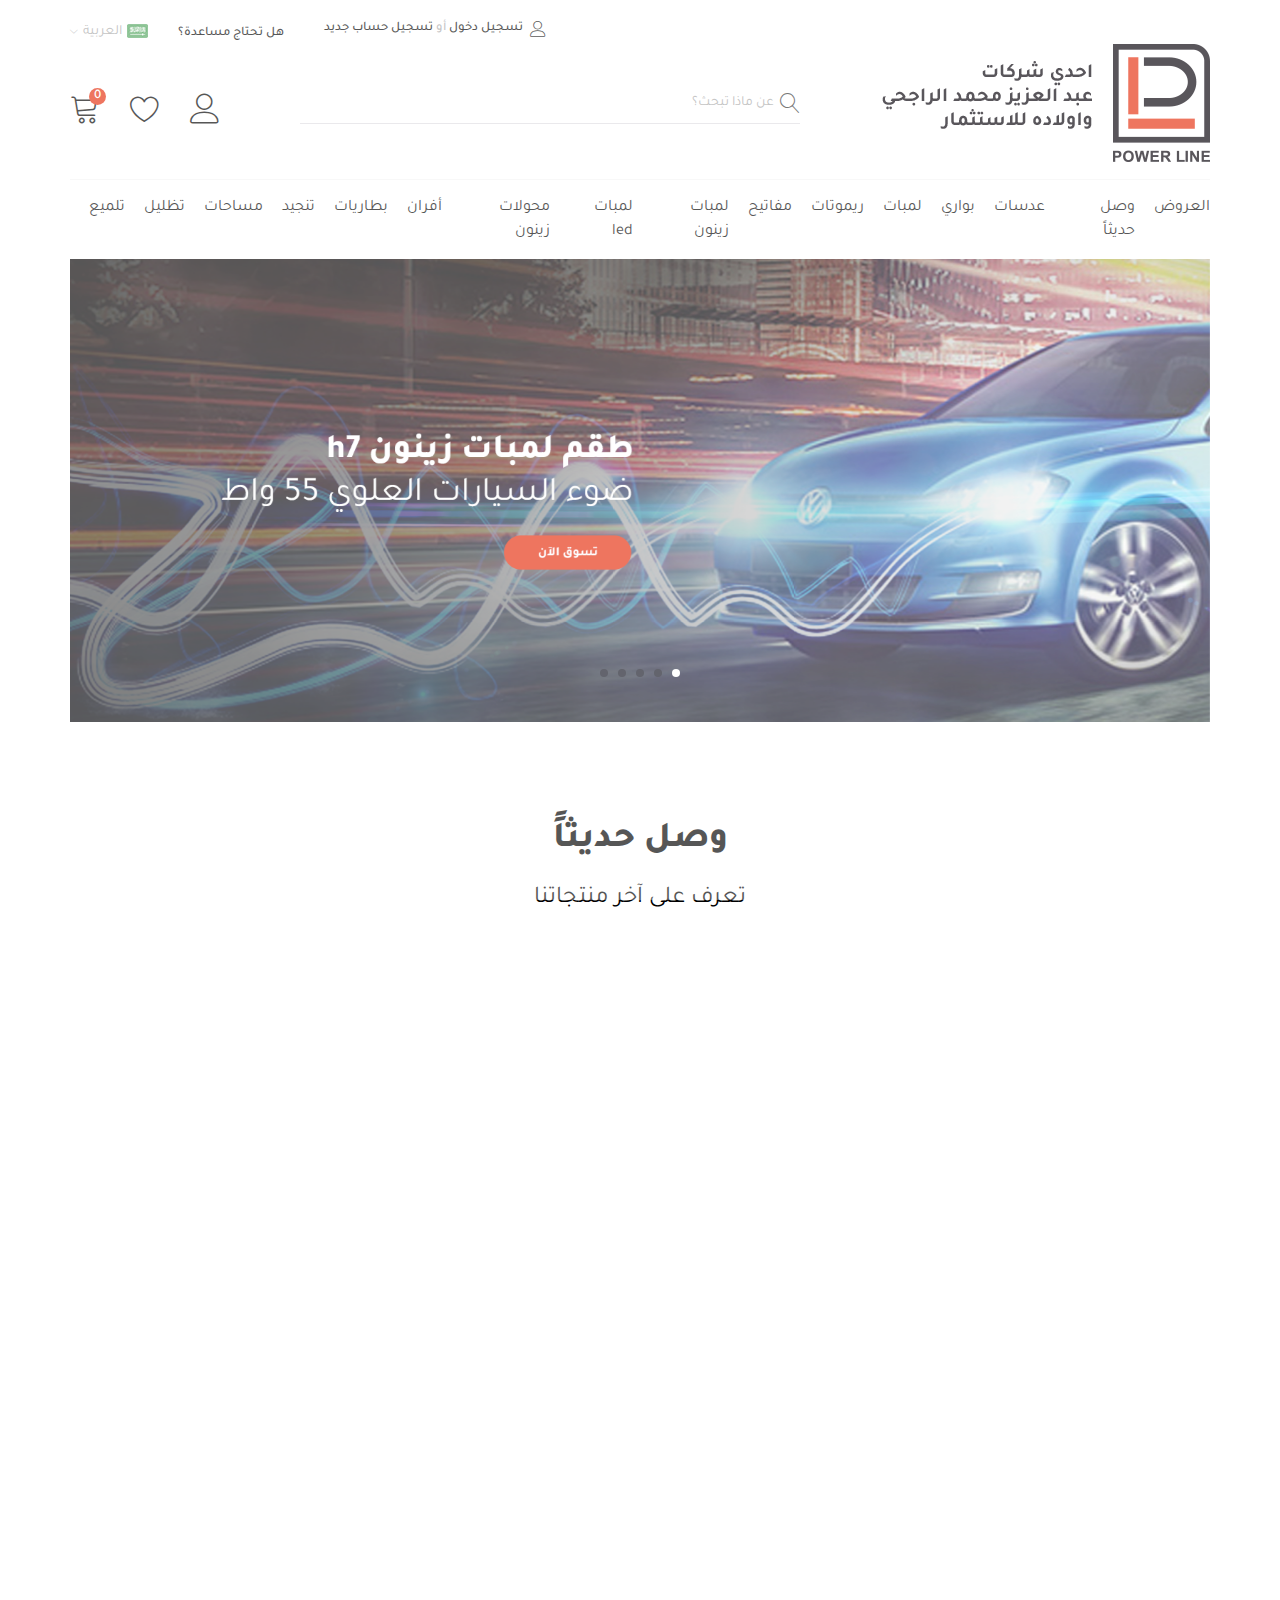
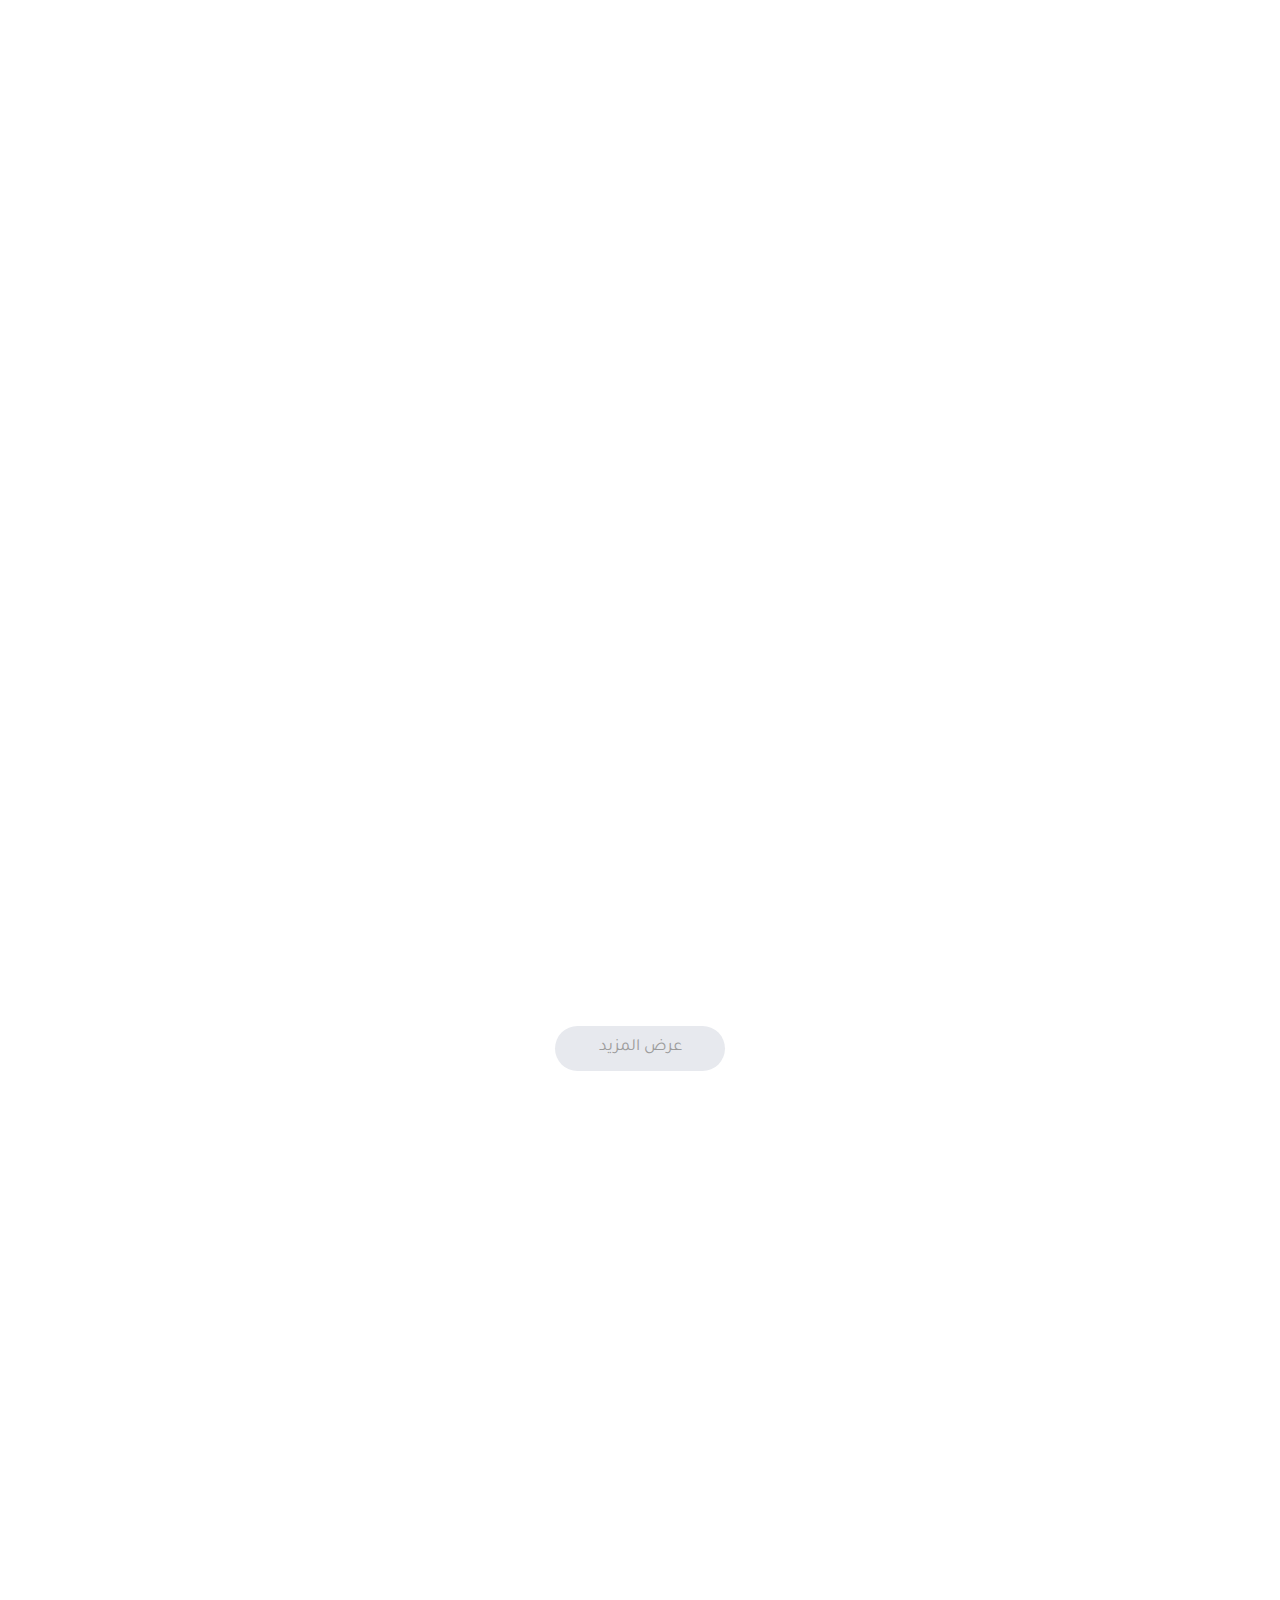
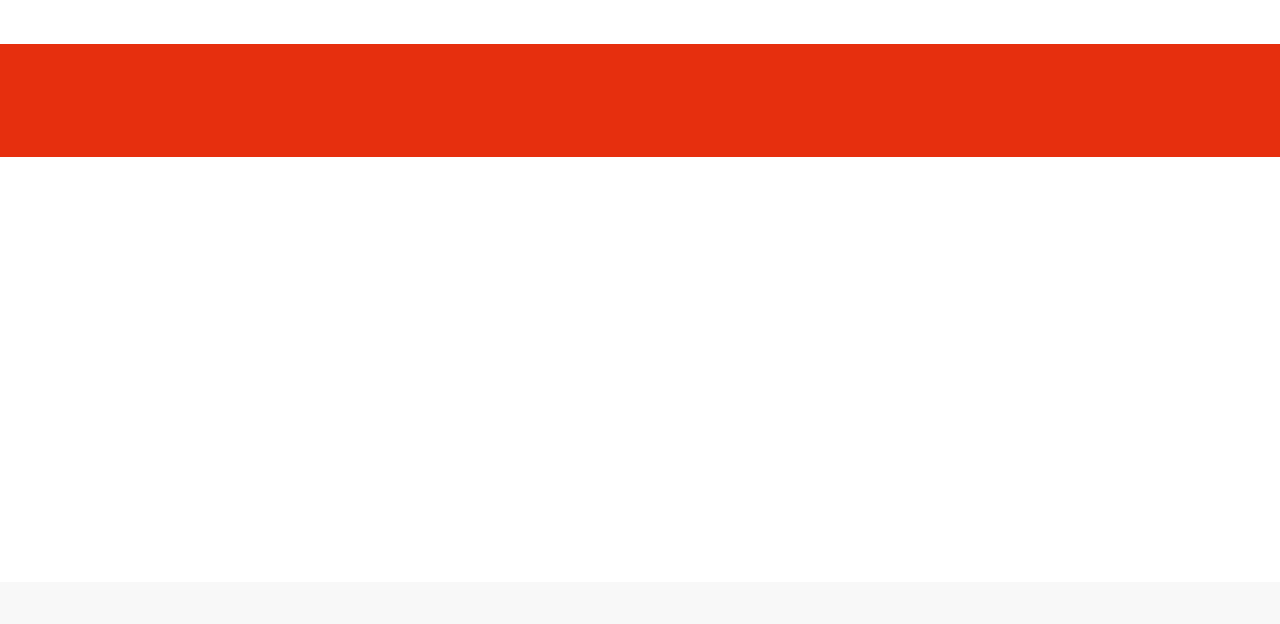
==== index.html @ 6185ec14 "Adding Project Files" ====
<!DOCTYPE html>
<!--[if lt IE 7]>      <html class="no-js lt-ie9 lt-ie8 lt-ie7"> <![endif]-->
<!--[if IE 7]>         <html class="no-js lt-ie9 lt-ie8"> <![endif]-->
<!--[if IE 8]>         <html class="no-js lt-ie9"> <![endif]-->
<!--[if gt IE 8]>      <html class="no-js"> <!-<![endif]-->
<html lang="ar" dir="rtl">

<head>
    <meta charset="utf-8">
    <meta http-equiv="X-UA-Compatible" content="IE=edge">
    <title>Power Line Store</title>
    <meta name="description" content="">
    <meta name="viewport" content="width=device-width, initial-scale=1">
    <link rel="stylesheet" href="css/all.min.css">
    <link rel="stylesheet" href="css/bootstrap.min.css">
    <link rel="stylesheet" href="css/bootstrap-rtl.min.css">
    <link rel="stylesheet" href="css/fonts.css">
    <link rel="stylesheet" href="css/animate.css">
    <link rel="stylesheet" href="css/owl.carousel.min.css">
    <link rel="stylesheet" href="css/owl.theme.default.min.css">
    <link rel="stylesheet" href="css/Linearicons.css">
    <!-- <link rel="stylesheet" href="css/bootstrap-ul.min.css"> -->
    <link rel="stylesheet" href="css/main.css">
    <link rel="stylesheet" href="css/media.css">
</head>

<body>
    <!--[if lt IE 7]>
            <p class="browsehappy">You are using an <strong>outdated</strong> browser. Please <a href="#">upgrade your browser</a> to improve your experience.</p>
        <![endif]-->

    <!--------------------------------------- Header Start -------------------------------------->
    <div class="lang-back"></div>
    <div class="mo-header">
        <div class="container">

            <div class="page-intro">
                <div class="page-config">
                    <p class="config-top">
                        <span class="user-icon lnr lnr-user"></span>
                        <a href="#!" class="config-link">تسجيل دخول </a>
                        <span class="or">أو</span>
                        <a href="#!" class="config-link">تسجيل حساب جديد</a>
                    </p>
                </div>
                <p class="need-help"><a href="#!" class="need-help-link">هل تحتاج مساعدة؟</a></p>
                <div class="page-language">
                    <div class="flag">
                        <img src="images/logo/Saudi-Arabia.png" class="saudi-arabia">
                    </div>
                    <p class="lang">العربية</p>
                    <ul class="lang-list list-unstyled">
                        <li class="lang-li"><a href="index.html" class="lang-link">العربية</a></li>
                        <li class="lang-li"><a href="index-en.html" class="lang-link">English</a></li>
                    </ul>
                </div>
            </div>

            <div class="header-content">
                <div class="row">

                    <div class="col-md-4 col-xs-6">
                        <div class="logo">
                            <a href="#!"><img src="images/logo/logo.png" class="logo-img"></a>
                        </div>
                    </div>
                    <div class="col-md-8 col-xs-6">
                        <div class="user-tools">
                            <button class="close-search-btn"><span class="lnr lnr-cross"></span></button>
                            <div class="search-box">
                                <div class="search-bar">
                                    <button class="search-click"><span class="lnr lnr-magnifier"></span></button>
                                    <input class="search-input" type="text" placeholder="عن ماذا تبحث؟">
                                </div>
                            </div>
                            <div class="terms">
                                <div class="menu">
                                    <span class="menu-icon open-menu"></span>
                                </div>
                                <div class="config">
                                    <span class="config-icon lnr lnr-user"></span>
                                    <ul class="config-list list-unstyled">
                                        <li class="config-list-li"><a class="config-link" href="#!">تسجيل دخول</a></li>
                                        <li class="config-list-li"><a class="config-link" href="#!">تسجيل جديد</a></li>
                                    </ul>
                                </div>
                                <div class="search">
                                    <span class="search-icon open-search"></span>
                                </div>
                                <div class="fav">
                                    <span class="fav-icon lnr lnr-heart"></span>
                                </div>
                                <div class="shop">
                                    <span class="shop-icon lnr lnr-cart"></span>
                                    <span class="counter">0</span>
                                </div>
                            </div>
                        </div>
                    </div>

                </div>
            </div>

        </div>
    </div>
    <!---------------------------------------- Header End --------------------------------------->


    <!----------------------------------------- Nav Start --------------------------------------->
    <div class="mo-nav">
        <div class="container">
            <button class="close"><span class="lnr lnr-cross"></span></button>
            <div class="page-language">
                <div class="lang-title">
                    <div class="flag">
                        <img src="images/logo/Saudi-Arabia.png" class="saudi-arabia">
                    </div>
                    <p class="lang">العربية</p>
                </div>
                <ul class="lang-list list-unstyled">
                    <li class="lang-li"><a href="index.html" class="lang-link">العربية</a></li>
                    <li class="lang-li"><a href="index-en.html" class="lang-link">English</a></li>
                </ul>
            </div>
            <ul class="nav-list list-unstyled">
                <li class="nav-list-li"><a href="#!" class="nav-link account">حسابي</a>
                    <ul class="config-list list-unstyled">
                        <li class="config-list-li"><a class="config-link" href="#!">تسجيل دخول</a></li>
                        <li class="config-list-li"><a class="config-link" href="#!">تسجيل جديد</a></li>
                    </ul>
                </li>
                <li class="nav-list-li"><a href="#!" class="nav-link">العروض</a></li>
                <li class="nav-list-li"><a href="#!" class="nav-link">وصل حديثاً</a></li>
                <li class="nav-list-li"><a href="#!" class="nav-link">عدسات</a></li>
                <li class="nav-list-li"><a href="#!" class="nav-link">بواري</a></li>
                <li class="nav-list-li"><a href="#!" class="nav-link">لمبات</a></li>
                <li class="nav-list-li"><a href="#!" class="nav-link">ريموتات</a></li>
                <li class="nav-list-li"><a href="#!" class="nav-link">مفاتيح</a></li>
                <li class="nav-list-li"><a href="#!" class="nav-link">لمبات زينون</a></li>
                <li class="nav-list-li"><a href="#!" class="nav-link">لمبات led</a></li>
                <li class="nav-list-li"><a href="#!" class="nav-link">محولات زينون</a></li>
                <li class="nav-list-li"><a href="#!" class="nav-link">أفران</a></li>
                <li class="nav-list-li"><a href="#!" class="nav-link">بطاريات</a></li>
                <li class="nav-list-li"><a href="#!" class="nav-link">تنجيد</a></li>
                <li class="nav-list-li"><a href="#!" class="nav-link">مساحات</a></li>
                <li class="nav-list-li"><a href="#!" class="nav-link">تظليل</a></li>
                <li class="nav-list-li"><a href="#!" class="nav-link">تلميع</a></li>
                <li class="nav-list-li">
                    <a href="#!" class="nav-link help">
                        <p class="need-help"><a href="#!" class="need-help-link">هل تحتاج مساعدة؟</a></p>
                    </a>
                </li>
            </ul>
        </div>
    </div>
    <!------------------------------------------ Nav End ---------------------------------------->


    <!-------------------------------------- Main Slider Start ---------------------------------->
    <div class="main-slider">
        <div class="container">
            <div class="owl-carousel owl-theme wow animate__zoomIn" data-wow-duration="0.3s">
                <div class="main-item wow animate__zoomIn" data-wow-duration="0.4s">
                    <a href="#!"><img class="main-img" src="images/main-slider/slider.png"></a>
                </div>
                <div class="main-item">
                    <a href="#!"><img class="main-img" src="images/main-slider/slider.png"></a>
                </div>
                <div class="main-item">
                    <a href="#!"><img class="main-img" src="images/main-slider/slider.png"></a>
                </div>
                <div class="main-item">
                    <a href="#!"><img class="main-img" src="images/main-slider/slider.png"></a>
                </div>
                <div class="main-item">
                    <a href="#!"><img class="main-img" src="images/main-slider/slider.png"></a>
                </div>
            </div>
        </div>
    </div>
    <!--------------------------------------- Main Slider End ----------------------------------->


    <!------------------------------------- Sub Slider 1 Start ---------------------------------->
    <div class="sub-slider">
        <div class="container">
            <h2 class="sub-slider-title wow animate__zoomIn" data-wow-duration="0.3s">وصل حديثاً</h2>
            <p class="sub-slider-desc wow animate__zoomIn" data-wow-duration="0.4s">تعرف على آخر منتجاتنا</p>
            <div class="owl-carousel owl-theme wow animate__zoomIn" data-wow-duration="0.5s">
                <div class="sub-item wow animate__zoomIn" data-wow-duration="0.6s">
                    <div class="item-img-box">
                        <a href="#!">
                            <img src="images/sub-sliders/1.png" class="item-img">
                        </a>
                    </div>
                    <div class="item-content">
                        <ul class="stars-list list-unstyled">
                            <li class="stars-list-li"><i class="fas fa-star"></i></li>
                            <li class="stars-list-li"><i class="fas fa-star"></i></li>
                            <li class="stars-list-li"><i class="fas fa-star"></i></li>
                            <li class="stars-list-li"><i class="fas fa-star"></i></li>
                            <li class="stars-list-li"><i class="fas fa-star"></i></li>
                        </ul>
                        <a href="#!" class="item-name">اسم منتج تجريبي</a>
                        <div class="price-box">
                            <span class="first-price">850 ريال</span>
                        </div>
                    </div>
                </div>

                <div class="sub-item wow animate__zoomIn" data-wow-duration="0.7s">
                    <div class="item-img-box">
                        <a href="#!">
                            <img src="images/sub-sliders/2.png" class="item-img">
                        </a>
                    </div>
                    <div class="item-content">
                        <ul class="stars-list list-unstyled">
                            <li class="stars-list-li"><i class="fas fa-star"></i></li>
                            <li class="stars-list-li"><i class="fas fa-star"></i></li>
                            <li class="stars-list-li"><i class="fas fa-star"></i></li>
                            <li class="stars-list-li"><i class="fas fa-star"></i></li>
                            <li class="stars-list-li"><i class="fas fa-star"></i></li>
                        </ul>
                        <a href="#!" class="item-name">اسم منتج تجريبي</a>
                        <div class="price-box">
                            <span class="first-price">850 ريال</span>
                            <span class="last-price">955 ريال</span>
                        </div>
                    </div>
                </div>

                <div class="sub-item wow animate__zoomIn" data-wow-duration="0.8s">
                    <div class="item-img-box">
                        <a href="#!">
                            <img src="images/sub-sliders/3.png" class="item-img">
                        </a>
                    </div>
                    <div class="item-content">
                        <ul class="stars-list list-unstyled">
                            <li class="stars-list-li"><i class="fas fa-star"></i></li>
                            <li class="stars-list-li"><i class="fas fa-star"></i></li>
                            <li class="stars-list-li"><i class="fas fa-star"></i></li>
                            <li class="stars-list-li"><i class="fas fa-star"></i></li>
                            <li class="stars-list-li"><i class="fas fa-star"></i></li>
                        </ul>
                        <a href="#!" class="item-name">اسم منتج تجريبي</a>
                        <div class="price-box">
                            <span class="first-price">850 ريال</span>
                            <span class="last-price">955 ريال</span>
                        </div>
                    </div>
                </div>

                <div class="sub-item wow animate__zoomIn" data-wow-duration="0.9s">
                    <div class="item-img-box">
                        <a href="#!">
                            <img src="images/sub-sliders/4.png" class="item-img">
                        </a>
                    </div>
                    <div class="item-content">
                        <ul class="stars-list list-unstyled">
                            <li class="stars-list-li"><i class="fas fa-star"></i></li>
                            <li class="stars-list-li"><i class="fas fa-star"></i></li>
                            <li class="stars-list-li"><i class="fas fa-star"></i></li>
                            <li class="stars-list-li"><i class="fas fa-star"></i></li>
                            <li class="stars-list-li"><i class="fas fa-star"></i></li>
                        </ul>
                        <a href="#!" class="item-name">اسم منتج تجريبي</a>
                        <div class="price-box">
                            <span class="first-price">850 ريال</span>
                        </div>
                    </div>
                </div>

                <div class="sub-item">
                    <div class="item-img-box">
                        <a href="#!">
                            <img src="images/sub-sliders/3.png" class="item-img">
                        </a>
                    </div>
                    <div class="item-content">
                        <ul class="stars-list list-unstyled">
                            <li class="stars-list-li"><i class="fas fa-star"></i></li>
                            <li class="stars-list-li"><i class="fas fa-star"></i></li>
                            <li class="stars-list-li"><i class="fas fa-star"></i></li>
                            <li class="stars-list-li"><i class="fas fa-star"></i></li>
                            <li class="stars-list-li"><i class="fas fa-star"></i></li>
                        </ul>
                        <a href="#!" class="item-name">اسم منتج تجريبي</a>
                        <div class="price-box">
                            <span class="first-price">850 ريال</span>
                            <span class="last-price">955 ريال</span>
                        </div>
                    </div>
                </div>
            </div>
            <a href="#!" class="show-more wow animate__zoomIn" data-wow-duration="0.5s">عرض المزيد</a>
        </div>
    </div>
    <!-------------------------------------- Sub Slider 1 End ----------------------------------->


    <!---------------------------------------- Gallary Start ------------------------------------>
    <div class="gallary">
        <div class="container">
            <div class="row">
                <div class="col-md-6 col-xs-12">
                    <div class="gallary-content wow animate__zoomIn" data-wow-duration="0.3s">
                        <a href="#!"><img class="gallary-img" src="images/gallary/1.png"></a>
                    </div>
                </div>
                <div class="col-md-6 col-xs-12">
                    <div class="gallary-content wow animate__zoomIn" data-wow-duration="0.3s">
                        <a href="#!"><img class="gallary-img" src="images/gallary/2.png"></a>
                    </div>
                </div>
            </div>
        </div>
    </div>
    <!----------------------------------------- Gallary End ------------------------------------->


    <!-------------------------------------- Sub Slider 2 Start --------------------------------->
    <div class="sub-slider">
        <div class="container">
            <h2 class="sub-slider-title wow animate__zoomIn" data-wow-duration="0.3s">العروض المميزة</h2>
            <p class="sub-slider-desc wow animate__zoomIn" data-wow-duration="0.4s">لا تفوتك العروض والتخفيضات المميزة</p>
            <div class="owl-carousel owl-theme wow animate__zoomIn" data-wow-duration="0.5s">
                <div class="sub-item wow animate__zoomIn" data-wow-duration="0.6s">
                    <div class="item-img-box">
                        <a href="#!">
                            <img src="images/sub-sliders/1.png" class="item-img">
                        </a>
                    </div>
                    <div class="item-content">
                        <ul class="stars-list list-unstyled">
                            <li class="stars-list-li"><i class="fas fa-star"></i></li>
                            <li class="stars-list-li"><i class="fas fa-star"></i></li>
                            <li class="stars-list-li"><i class="fas fa-star"></i></li>
                            <li class="stars-list-li"><i class="fas fa-star"></i></li>
                            <li class="stars-list-li"><i class="fas fa-star"></i></li>
                        </ul>
                        <a href="#!" class="item-name">اسم منتج تجريبي</a>
                        <div class="price-box">
                            <span class="first-price">850 ريال</span>
                        </div>
                    </div>
                </div>

                <div class="sub-item wow animate__zoomIn" data-wow-duration="0.7s">
                    <div class="item-img-box">
                        <a href="#!">
                            <img src="images/sub-sliders/2.png" class="item-img">
                        </a>
                    </div>
                    <div class="item-content">
                        <ul class="stars-list list-unstyled">
                            <li class="stars-list-li"><i class="fas fa-star"></i></li>
                            <li class="stars-list-li"><i class="fas fa-star"></i></li>
                            <li class="stars-list-li"><i class="fas fa-star"></i></li>
                            <li class="stars-list-li"><i class="fas fa-star"></i></li>
                            <li class="stars-list-li"><i class="fas fa-star"></i></li>
                        </ul>
                        <a href="#!" class="item-name">اسم منتج تجريبي</a>
                        <div class="price-box">
                            <span class="first-price">850 ريال</span>
                            <span class="last-price">955 ريال</span>
                        </div>
                    </div>
                </div>

                <div class="sub-item wow animate__zoomIn" data-wow-duration="0.8s">
                    <div class="item-img-box">
                        <a href="#!">
                            <img src="images/sub-sliders/3.png" class="item-img">
                        </a>
                    </div>
                    <div class="item-content">
                        <ul class="stars-list list-unstyled">
                            <li class="stars-list-li"><i class="fas fa-star"></i></li>
                            <li class="stars-list-li"><i class="fas fa-star"></i></li>
                            <li class="stars-list-li"><i class="fas fa-star"></i></li>
                            <li class="stars-list-li"><i class="fas fa-star"></i></li>
                            <li class="stars-list-li"><i class="fas fa-star"></i></li>
                        </ul>
                        <a href="#!" class="item-name">اسم منتج تجريبي</a>
                        <div class="price-box">
                            <span class="first-price">850 ريال</span>
                            <span class="last-price">955 ريال</span>
                        </div>
                    </div>
                </div>

                <div class="sub-item wow animate__zoomIn" data-wow-duration="0.9s">
                    <div class="item-img-box">
                        <a href="#!">
                            <img src="images/sub-sliders/4.png" class="item-img">
                        </a>
                    </div>
                    <div class="item-content">
                        <ul class="stars-list list-unstyled">
                            <li class="stars-list-li"><i class="fas fa-star"></i></li>
                            <li class="stars-list-li"><i class="fas fa-star"></i></li>
                            <li class="stars-list-li"><i class="fas fa-star"></i></li>
                            <li class="stars-list-li"><i class="fas fa-star"></i></li>
                            <li class="stars-list-li"><i class="fas fa-star"></i></li>
                        </ul>
                        <a href="#!" class="item-name">اسم منتج تجريبي</a>
                        <div class="price-box">
                            <span class="first-price">850 ريال</span>
                        </div>
                    </div>
                </div>

                <div class="sub-item">
                    <div class="item-img-box">
                        <a href="#!">
                            <img src="images/sub-sliders/3.png" class="item-img">
                        </a>
                    </div>
                    <div class="item-content">
                        <ul class="stars-list list-unstyled">
                            <li class="stars-list-li"><i class="fas fa-star"></i></li>
                            <li class="stars-list-li"><i class="fas fa-star"></i></li>
                            <li class="stars-list-li"><i class="fas fa-star"></i></li>
                            <li class="stars-list-li"><i class="fas fa-star"></i></li>
                            <li class="stars-list-li"><i class="fas fa-star"></i></li>
                        </ul>
                        <a href="#!" class="item-name">اسم منتج تجريبي</a>
                        <div class="price-box">
                            <span class="first-price">850 ريال</span>
                            <span class="last-price">955 ريال</span>
                        </div>
                    </div>
                </div>
            </div>
            <a href="#!" class="show-more">عرض المزيد</a>
        </div>
    </div>
    <!--------------------------------------- Sub Slider 2 End ---------------------------------->


    <!----------------------------------------- Brands Start ------------------------------------>
    <div class="brands">
        <div class="container">
            <h2 class="brands-title wow animate__zoomIn" data-wow-duration="0.3s">تسوق حسب الماركة<a href="#!" class="show-more-brands">عرض المزيد</a></h2>
            <div class="owl-carousel owl-theme wow animate__zoomIn" data-wow-duration="0.4s">
                <div class="brand wow animate__zoomIn" data-wow-duration="0.4s">
                    <a href="#!"><img src="images/brands/1.png" class="brand-img"></a>
                </div>
                <div class="brand wow animate__zoomIn" data-wow-duration="0.5s">
                    <a href="#!"><img src="images/brands/2.png" class="brand-img"></a>
                </div>
                <div class="brand wow animate__zoomIn" data-wow-duration="0.6s">
                    <a href="#!"><img src="images/brands/3.png" class="brand-img"></a>
                </div>
                <div class="brand wow animate__zoomIn" data-wow-duration="0.7s">
                    <a href="#!"><img src="images/brands/4.png" class="brand-img"></a>
                </div>
                <div class="brand wow animate__zoomIn" data-wow-duration="0.8s">
                    <a href="#!"><img src="images/brands/5.png" class="brand-img"></a>
                </div>
                <div class="brand wow animate__zoomIn" data-wow-duration="0.9s">
                    <a href="#!"><img src="images/brands/6.png" class="brand-img"></a>
                </div>
                <div class="brand">
                    <a href="#!"><img src="images/brands/3.png" class="brand-img"></a>
                </div>
            </div>
        </div>
    </div>
    <!------------------------------------------ Barnds End ------------------------------------->


    <!---------------------------------------- Features Start ----------------------------------->
    <div class="features">
        <div class="container">
            <div class="row">
                <div class="features-box">
                    <div class="col-md-3 col-xs-12">
                        <div class="feature wow animate__zoomIn" data-wow-duration="0.3s">
                            <div class="feature-icon-box">
                                <i class="feature-icon fas fa-star"></i>
                            </div>
                            <div class="feature-content">
                                <p class="feature-desc">ماركات أصلية 100%</p>
                            </div>
                        </div>
                    </div>

                    <div class="col-md-3 col-xs-12">
                        <div class="feature wow animate__zoomIn" data-wow-duration="0.4s">
                            <div class="feature-icon-box">
                                <i class="feature-icon fas fa-credit-card"></i>
                            </div>
                            <div class="feature-content">
                                <p class="feature-desc">وسائل دفع متعددة وآمنة</p>
                            </div>
                        </div>
                    </div>

                    <div class="col-md-3 col-xs-12">
                        <div class="feature wow animate__zoomIn" data-wow-duration="0.5s">
                            <div class="feature-icon-box">
                                <i class="feature-icon fas fa-users"></i>
                            </div>
                            <div class="feature-content">
                                <p class="feature-desc">خدمة عملاء متميزة</p>
                            </div>
                        </div>
                    </div>

                    <div class="col-md-3 col-xs-12">
                        <div class="feature wow animate__zoomIn" data-wow-duration="0.6s">
                            <div class="feature-icon-box">
                                <i class="feature-icon fas fa-truck"></i>
                            </div>
                            <div class="feature-content">
                                <p class="feature-desc">شحن مجاني لأكثر من 299 ريال</p>
                            </div>
                        </div>
                    </div>
                </div>
            </div>
        </div>
    </div>
    <!----------------------------------------- Features End ------------------------------------>


    <!----------------------------------------- Footer Start ------------------------------------>
    <div class="footer">
        <div class="container">
            <div class="footer-top">
                <div class="row">

                    <div class="slide-group" id="parent">
                        <div class="col-md-2 col-xs-12">
                            <div class="footer-col one first wow animate__zoomIn" data-wow-duration="0.3s">
                                <h3 class="footer-heading">
                                    <a class="footer-link" data-toggle="collapse" data-target="#collapseOne" aria-expanded="false" aria-controls="collapseOne">معلومات</a>
                                </h3>
                                <div class="slide-list collapse" id="collapseOne" data-parent="#parent">
                                    <ul class="info-list list-unstyled">
                                        <li class="info-list-li"><a class="info-link" href="#!">من نحن</a></li>
                                        <li class="info-list-li"><a class="info-link" href="#!">الشحن والتوصيل</a></li>
                                        <li class="info-list-li"><a class="info-link" href="#!">الحسابات البنكية</a></li>
                                        <li class="info-list-li"><a class="info-link" href="#!">الخصوصية</a></li>
                                        <li class="info-list-li"><a class="info-link" href="#!">شروط الاستخدام</a></li>
                                    </ul>
                                </div>
                            </div>
                        </div>
                        <div class="col-md-2 col-xs-12">
                            <div class="footer-col one second wow animate__zoomIn" data-wow-duration="0.4s">
                                <h3 class="footer-heading">
                                    <a class="footer-link" data-toggle="collapse" data-target="#collapseTwo" aria-expanded="false" aria-controls="collapseTwo">إضافات</a>
                                </h3>
                                <div class="slide-list collapse" id="collapseTwo" data-parent="#parent">
                                    <ul class="info-list list-unstyled">
                                        <li class="info-list-li"><a class="info-link" href="#!">الشركات</a></li>
                                        <li class="info-list-li"><a class="info-link" href="#!">قسائم الهدايا</a></li>
                                        <li class="info-list-li"><a class="info-link" href="#!">نظام العمولة</a></li>
                                        <li class="info-list-li"><a class="info-link" href="#!">العروض المميزة</a></li>
                                    </ul>
                                </div>
                            </div>
                        </div>
                        <div class="col-md-2 col-xs-12">
                            <div class="footer-col one third wow animate__zoomIn" data-wow-duration="0.5s">
                                <h3 class="footer-heading">
                                    <a class="footer-link" data-toggle="collapse" data-target="#collapseThree" aria-expanded="false" aria-controls="collapseThree">خدمة العملاء</a>
                                </h3>
                                <div class="slide-list collapse" id="collapseThree" data-parent="#parent">
                                    <ul class="info-list list-unstyled">
                                        <li class="info-list-li"><a class="info-link" href="#!">اتصل بنا</a></li>
                                        <li class="info-list-li"><a class="info-link" href="#!">ارجاع الطلب</a></li>
                                        <li class="info-list-li"><a class="info-link" href="#!">خريطة الموقع</a></li>
                                        <li class="info-list-li"><a class="info-link" href="#!">آراء العملاء</a></li>
                                    </ul>
                                </div>
                            </div>
                        </div>
                        <div class="col-md-2 col-xs-12">
                            <div class="footer-col one last wow animate__zoomIn" data-wow-duration="0.6s">
                                <h3 class="footer-heading">
                                    <a class="footer-link" data-toggle="collapse" data-target="#collapseFour" aria-expanded="false" aria-controls="collapseFour">حسابي</a>
                                </h3>
                                <div class="slide-list collapse" id="collapseFour" data-parent="#parent">
                                    <ul class="info-list list-unstyled">
                                        <li class="info-list-li"><a class="info-link" href="#!">حسابي</a></li>
                                        <li class="info-list-li"><a class="info-link" href="#!">طلباتي</a></li>
                                        <li class="info-list-li"><a class="info-link" href="#!">قائمة رغباتي</a></li>
                                        <li class="info-list-li"><a class="info-link" href="#!">القائمة البريدية</a></li>
                                    </ul>
                                </div>
                            </div>
                        </div>
                    </div>

                    <div class="col-md-4 col-xs-12">
                        <div class="footer-col two">
                            <h3 class="footer-heading wow animate__zoomIn" data-wow-duration="0.6s">النشرة البريدية</h3>
                            <p class="join-newsletter wow animate__zoomIn" data-wow-duration="0.7s">اشترك في النشرة البريدية ليصلك جديد عروضنا ومنتجاتنا</p>
                            <div class="email-box wow animate__zoomIn" data-wow-duration="0.8s">
                                <button class="subscribe"><span class="lnr lnr-envelope"></span></button>
                                <input class="email-input" type="text" placeholder="ادخل بريدك الالكتروني">
                            </div>
                            <ul class="footer-icon-list list-unstyled wow animate__zoomIn" data-wow-duration="0.9s">
                                <li class="footer-icon-li"><a class="footer-icon-link" href="#!"><i class="fab fa-whatsapp"></i></a></li>
                                <li class="footer-icon-li"><a class="footer-icon-link" href="#!"><i class="fab fa-facebook-f"></i></a></li>
                                <li class="footer-icon-li"><a class="footer-icon-link" href="#!"><i class="fab fa-snapchat-ghost"></i></a></li>
                                <li class="footer-icon-li"><a class="footer-icon-link" href="#!"><i class="fab fa-instagram"></i></a></li>
                                <li class="footer-icon-li"><a class="footer-icon-link" href="#!"><i class="fab fa-twitter"></i></a></li>
                            </ul>
                        </div>
                    </div>

                </div>
                <div class="payment wow animate__zoomIn" data-wow-duration="0.5s">
                    <p class="first-pay">
                        <img src="images/footer/1.png" class="pay-img">
                        <img src="images/footer/2.png" class="pay-img">
                        <img src="images/footer/3.png" class="pay-img">
                    </p>
                    <p class="last-pay">
                        <img src="images/footer/4.png" class="pay-img">
                        <img src="images/footer/5.png" class="pay-img">
                        <img src="images/footer/6.png" class="pay-img">
                    </p>
                </div>
            </div>
        </div>
        <div class="footer-bottom">
            <div class="container">
                <div class="copyrights wow animate__zoomIn" data-wow-duration="0.5s">
                    <p class="first-p">&copy; جميع الحقوق محفوظة باور لاين 2020</p>
                    <p class="last-p">صنع في
                        <a href="https://tasawk.com.sa/"><img class="tasawk" src="images/footer/tasawk.png"></a>
                    </p>
                </div>
            </div>
        </div>

    </div>
    <!------------------------------------------ Footer End ------------------------------------->



    <!-------------------------------------- Overlay background --------------------------------->
    <div class="overlay-box"></div>
    <div class="overlay-box2"></div>
    <div class="overlay-box3"></div>
    <div class="overlay-box4"></div>


    <!----------------------------------------- Page Overlay ------------------------------------>
    <div class="loading-overlay">
        <div class="loading-overlay-img">
            <img src="images/logo/logo.png">
        </div>
    </div>


    <!------------------------------------- Scroll To Top Section ------------------------------->
    <div class="scroll-top">
        <i class="fas fa-long-arrow-alt-up"></i>
    </div>

    <script src="js/jquery-3.5.1.min.js"></script>
    <script src="js/bootstrap.min.js"></script>
    <script src="js/owl.carousel.min.js"></script>
    <script src="js/wow.min.js"></script>
    <!-- <script src="js/bootstrap-ul.min.js"></script> -->
    <script src="js/main.js"></script>
</body>

</html>
---- css/fonts.css ----
@font-face {
    font-family: "black";
    src: url("../webfonts/Tajawal/Tajawal-Black.ttf")
}

@font-face {
    font-family: "bold";
    src: url("../webfonts/Tajawal/Tajawal-Bold.ttf")
}

@font-face {
    font-family: "extra-bold";
    src: url("../webfonts/Tajawal/Tajawal-ExtraBold.ttf")
}

@font-face {
    font-family: "extra-light";
    src: url("../webfonts/Tajawal/Tajawal-ExtraLight.ttf")
}

@font-face {
    font-family: "light";
    src: url("../webfonts/Tajawal/Tajawal-Light.ttf")
}

@font-face {
    font-family: "medium";
    src: url("../webfonts/Tajawal/Tajawal-Medium.ttf")
}

@font-face {
    font-family: "regular";
    src: url("../webfonts/Tajawal/Tajawal-Regular.ttf")
}
---- css/Linearicons.css ----
@font-face {
    font-family: 'Linearicons-Free';
    src: url('../webfonts/Linearicons/Linearicons-Free.eot?w118d');
    src: url('../webfonts/Linearicons/Linearicons-Free.eot?#iefixw118d') format('embedded-opentype'), url('../webfonts/Linearicons/Linearicons-Free.woff2?w118d') format('woff2'), url('../webfonts/Linearicons/Linearicons-Free.woff?w118d') format('woff'), url('../webfonts/Linearicons/Linearicons-Free.ttf?w118d') format('truetype'), url('../webfonts/Linearicons/Linearicons-Free.svg?w118d#Linearicons-Free') format('svg');
    font-weight: normal;
    font-style: normal;
}

.lnr {
    font-family: 'Linearicons-Free';
    speak: none;
    font-style: normal;
    font-weight: normal;
    font-variant: normal;
    text-transform: none;
    line-height: 1;
    /* Better Font Rendering =========== */
    -webkit-font-smoothing: antialiased;
    -moz-osx-font-smoothing: grayscale;
}

.lnr-home:before {
    content: "\e800";
}

.lnr-apartment:before {
    content: "\e801";
}

.lnr-pencil:before {
    content: "\e802";
}

.lnr-magic-wand:before {
    content: "\e803";
}

.lnr-drop:before {
    content: "\e804";
}

.lnr-lighter:before {
    content: "\e805";
}

.lnr-poop:before {
    content: "\e806";
}

.lnr-sun:before {
    content: "\e807";
}

.lnr-moon:before {
    content: "\e808";
}

.lnr-cloud:before {
    content: "\e809";
}

.lnr-cloud-upload:before {
    content: "\e80a";
}

.lnr-cloud-download:before {
    content: "\e80b";
}

.lnr-cloud-sync:before {
    content: "\e80c";
}

.lnr-cloud-check:before {
    content: "\e80d";
}

.lnr-database:before {
    content: "\e80e";
}

.lnr-lock:before {
    content: "\e80f";
}

.lnr-cog:before {
    content: "\e810";
}

.lnr-trash:before {
    content: "\e811";
}

.lnr-dice:before {
    content: "\e812";
}

.lnr-heart:before {
    content: "\e813";
}

.lnr-star:before {
    content: "\e814";
}

.lnr-star-half:before {
    content: "\e815";
}

.lnr-star-empty:before {
    content: "\e816";
}

.lnr-flag:before {
    content: "\e817";
}

.lnr-envelope:before {
    content: "\e818";
}

.lnr-paperclip:before {
    content: "\e819";
}

.lnr-inbox:before {
    content: "\e81a";
}

.lnr-eye:before {
    content: "\e81b";
}

.lnr-printer:before {
    content: "\e81c";
}

.lnr-file-empty:before {
    content: "\e81d";
}

.lnr-file-add:before {
    content: "\e81e";
}

.lnr-enter:before {
    content: "\e81f";
}

.lnr-exit:before {
    content: "\e820";
}

.lnr-graduation-hat:before {
    content: "\e821";
}

.lnr-license:before {
    content: "\e822";
}

.lnr-music-note:before {
    content: "\e823";
}

.lnr-film-play:before {
    content: "\e824";
}

.lnr-camera-video:before {
    content: "\e825";
}

.lnr-camera:before {
    content: "\e826";
}

.lnr-picture:before {
    content: "\e827";
}

.lnr-book:before {
    content: "\e828";
}

.lnr-bookmark:before {
    content: "\e829";
}

.lnr-user:before {
    content: "\e82a";
}

.lnr-users:before {
    content: "\e82b";
}

.lnr-shirt:before {
    content: "\e82c";
}

.lnr-store:before {
    content: "\e82d";
}

.lnr-cart:before {
    content: "\e82e";
}

.lnr-tag:before {
    content: "\e82f";
}

.lnr-phone-handset:before {
    content: "\e830";
}

.lnr-phone:before {
    content: "\e831";
}

.lnr-pushpin:before {
    content: "\e832";
}

.lnr-map-marker:before {
    content: "\e833";
}

.lnr-map:before {
    content: "\e834";
}

.lnr-location:before {
    content: "\e835";
}

.lnr-calendar-full:before {
    content: "\e836";
}

.lnr-keyboard:before {
    content: "\e837";
}

.lnr-spell-check:before {
    content: "\e838";
}

.lnr-screen:before {
    content: "\e839";
}

.lnr-smartphone:before {
    content: "\e83a";
}

.lnr-tablet:before {
    content: "\e83b";
}

.lnr-laptop:before {
    content: "\e83c";
}

.lnr-laptop-phone:before {
    content: "\e83d";
}

.lnr-power-switch:before {
    content: "\e83e";
}

.lnr-bubble:before {
    content: "\e83f";
}

.lnr-heart-pulse:before {
    content: "\e840";
}

.lnr-construction:before {
    content: "\e841";
}

.lnr-pie-chart:before {
    content: "\e842";
}

.lnr-chart-bars:before {
    content: "\e843";
}

.lnr-gift:before {
    content: "\e844";
}

.lnr-diamond:before {
    content: "\e845";
}

.lnr-linearicons:before {
    content: "\e846";
}

.lnr-dinner:before {
    content: "\e847";
}

.lnr-coffee-cup:before {
    content: "\e848";
}

.lnr-leaf:before {
    content: "\e849";
}

.lnr-paw:before {
    content: "\e84a";
}

.lnr-rocket:before {
    content: "\e84b";
}

.lnr-briefcase:before {
    content: "\e84c";
}

.lnr-bus:before {
    content: "\e84d";
}

.lnr-car:before {
    content: "\e84e";
}

.lnr-train:before {
    content: "\e84f";
}

.lnr-bicycle:before {
    content: "\e850";
}

.lnr-wheelchair:before {
    content: "\e851";
}

.lnr-select:before {
    content: "\e852";
}

.lnr-earth:before {
    content: "\e853";
}

.lnr-smile:before {
    content: "\e854";
}

.lnr-sad:before {
    content: "\e855";
}

.lnr-neutral:before {
    content: "\e856";
}

.lnr-mustache:before {
    content: "\e857";
}

.lnr-alarm:before {
    content: "\e858";
}

.lnr-bullhorn:before {
    content: "\e859";
}

.lnr-volume-high:before {
    content: "\e85a";
}

.lnr-volume-medium:before {
    content: "\e85b";
}

.lnr-volume-low:before {
    content: "\e85c";
}

.lnr-volume:before {
    content: "\e85d";
}

.lnr-mic:before {
    content: "\e85e";
}

.lnr-hourglass:before {
    content: "\e85f";
}

.lnr-undo:before {
    content: "\e860";
}

.lnr-redo:before {
    content: "\e861";
}

.lnr-sync:before {
    content: "\e862";
}

.lnr-history:before {
    content: "\e863";
}

.lnr-clock:before {
    content: "\e864";
}

.lnr-download:before {
    content: "\e865";
}

.lnr-upload:before {
    content: "\e866";
}

.lnr-enter-down:before {
    content: "\e867";
}

.lnr-exit-up:before {
    content: "\e868";
}

.lnr-bug:before {
    content: "\e869";
}

.lnr-code:before {
    content: "\e86a";
}

.lnr-link:before {
    content: "\e86b";
}

.lnr-unlink:before {
    content: "\e86c";
}

.lnr-thumbs-up:before {
    content: "\e86d";
}

.lnr-thumbs-down:before {
    content: "\e86e";
}

.lnr-magnifier:before {
    content: "\e86f";
}

.lnr-cross:before {
    content: "\e870";
}

.lnr-menu:before {
    content: "\e871";
}

.lnr-list:before {
    content: "\e872";
}

.lnr-chevron-up:before {
    content: "\e873";
}

.lnr-chevron-down:before {
    content: "\e874";
}

.lnr-chevron-left:before {
    content: "\e875";
}

.lnr-chevron-right:before {
    content: "\e876";
}

.lnr-arrow-up:before {
    content: "\e877";
}

.lnr-arrow-down:before {
    content: "\e878";
}

.lnr-arrow-left:before {
    content: "\e879";
}

.lnr-arrow-right:before {
    content: "\e87a";
}

.lnr-move:before {
    content: "\e87b";
}

.lnr-warning:before {
    content: "\e87c";
}

.lnr-question-circle:before {
    content: "\e87d";
}

.lnr-menu-circle:before {
    content: "\e87e";
}

.lnr-checkmark-circle:before {
    content: "\e87f";
}

.lnr-cross-circle:before {
    content: "\e880";
}

.lnr-plus-circle:before {
    content: "\e881";
}

.lnr-circle-minus:before {
    content: "\e882";
}

.lnr-arrow-up-circle:before {
    content: "\e883";
}

.lnr-arrow-down-circle:before {
    content: "\e884";
}

.lnr-arrow-left-circle:before {
    content: "\e885";
}

.lnr-arrow-right-circle:before {
    content: "\e886";
}

.lnr-chevron-up-circle:before {
    content: "\e887";
}

.lnr-chevron-down-circle:before {
    content: "\e888";
}

.lnr-chevron-left-circle:before {
    content: "\e889";
}

.lnr-chevron-right-circle:before {
    content: "\e88a";
}

.lnr-crop:before {
    content: "\e88b";
}

.lnr-frame-expand:before {
    content: "\e88c";
}

.lnr-frame-contract:before {
    content: "\e88d";
}

.lnr-layers:before {
    content: "\e88e";
}

.lnr-funnel:before {
    content: "\e88f";
}

.lnr-text-format:before {
    content: "\e890";
}

.lnr-text-format-remove:before {
    content: "\e891";
}

.lnr-text-size:before {
    content: "\e892";
}

.lnr-bold:before {
    content: "\e893";
}

.lnr-italic:before {
    content: "\e894";
}

.lnr-underline:before {
    content: "\e895";
}

.lnr-strikethrough:before {
    content: "\e896";
}

.lnr-highlight:before {
    content: "\e897";
}

.lnr-text-align-left:before {
    content: "\e898";
}

.lnr-text-align-center:before {
    content: "\e899";
}

.lnr-text-align-right:before {
    content: "\e89a";
}

.lnr-text-align-justify:before {
    content: "\e89b";
}

.lnr-line-spacing:before {
    content: "\e89c";
}

.lnr-indent-increase:before {
    content: "\e89d";
}

.lnr-indent-decrease:before {
    content: "\e89e";
}

.lnr-pilcrow:before {
    content: "\e89f";
}

.lnr-direction-ltr:before {
    content: "\e8a0";
}

.lnr-direction-rtl:before {
    content: "\e8a1";
}

.lnr-page-break:before {
    content: "\e8a2";
}

.lnr-sort-alpha-asc:before {
    content: "\e8a3";
}

.lnr-sort-amount-asc:before {
    content: "\e8a4";
}

.lnr-hand:before {
    content: "\e8a5";
}

.lnr-pointer-up:before {
    content: "\e8a6";
}

.lnr-pointer-right:before {
    content: "\e8a7";
}

.lnr-pointer-down:before {
    content: "\e8a8";
}

.lnr-pointer-left:before {
    content: "\e8a9";
}
---- css/main.css ----
/*==================================================================================
                                    General Styles
==================================================================================*/

body {
    font-family: 'Tajawal', sans-serif;
    width: 100%;
}

.overflow {
    overflow: hidden;
}

::-webkit-scrollbar {
    width: 8px;
    background: #fff;
}

::-webkit-scrollbar-thumb {
    background: #e62f0e;
    border-radius: 5px;
    border: 1px solid #eee;
}

.rotate::after {
    content: "";
    transform: rotateX(180deg);
    transition: all 0.4s ease-in-out;
}


/*==================================================================================
                                    Bootstrap Styles
==================================================================================*/

html[dir=ltr] .list-unstyled {
    padding-left: auto;
    padding-right: 0;
}


/*==================================================================================
                                    Main Styles
==================================================================================*/


/***************************** Header Section Start ***************************/

.mo-header {
    /* height: 220px; */
    padding-top: 20px;
    padding-bottom: 15px;
}

.page-intro {
    display: flex;
    flex-direction: row;
    justify-content: flex-end;
}


/* page config */

.page-intro .page-config {
    margin-left: 40px;
}

html[dir=ltr] .page-intro .page-config {
    margin-left: 0;
    margin-right: 40px;
}

.page-config .config-top {
    margin-bottom: 0;
    display: flex;
    flex-direction: row;
    justify-content: center;
    align-items: center;
}

.config-top .user-icon {
    color: #000;
    font-size: 16px;
    margin-left: 7px;
    /* font-weight: 600; */
}

html[dir=ltr] .config-top .user-icon {
    margin-left: 0;
    margin-right: 7px;
}

.config-top .or {
    color: #a7a7a7;
    font-size: 13px;
    font-family: "medium";
    margin: 0 3px;
}

.config-top .config-link {
    color: #000;
    text-decoration: none;
    font-family: "medium";
    font-size: 13px;
    transition: all 0.4s ease-in-out;
}

.config-top .config-link:hover {
    color: #e62f0e;
}


/* page help */

.page-intro .need-help {
    margin-left: 30px;
    margin-bottom: 0;
}

html[dir=ltr] .page-intro .need-help {
    margin-left: 0;
    margin-right: 30px;
}

.page-intro .need-help .need-help-link {
    color: #000;
    text-decoration: none;
    font-family: "medium";
    font-size: 13px;
    transition: all 0.4s ease-in-out;
}

.page-intro .need-help .need-help-link:hover {
    color: #e62f0e
}


/* Page Language */

.page-intro .page-language {
    display: flex;
    flex-direction: row;
    position: relative;
    cursor: pointer;
}

.page-language .flag {
    margin-left: 5px;
}

html[dir=ltr] .page-language .flag {
    margin-left: 0;
    margin-right: 5px;
}

.page-language .lang {
    font-size: 14px;
    font-family: "regular";
    color: #a7a7a7;
    margin-bottom: 0;
    display: flex;
    flex-direction: row;
    align-items: center;
    justify-content: space-between;
    transition: all 0.4s ease-in-out;
}

.page-language:hover .lang {
    color: #e62f0e;
}

.page-language .lang::after {
    content: "\e874";
    font-family: "Linearicons-Free";
    font-size: 8px;
    margin-right: 5px;
    transition: all 0.4s ease-in-out;
}

html[dir=ltr] .page-language .lang::after {
    margin-right: 0;
    margin-left: 5px;
}

.page-language .lang-list {
    position: absolute;
    top: 30px;
    right: 50%;
    transform: translateX(50%);
    width: 100px;
    background-color: #fff;
    box-shadow: 3px 3px 5px #0000001c, -3px -3px 5px #0000001c;
    text-align: center;
    border-radius: 10px;
    z-index: 99999;
    padding: 3px 0;
    display: none;
}

.lang-list .lang-li {
    padding: 7px 0 10px 0;
    position: relative;
}

.lang-list .lang-li:first-child::after {
    content: "";
    position: absolute;
    bottom: 0;
    right: 50%;
    transform: translateX(50%);
    width: 90%;
    height: 1px;
    background-color: #ededed;
}

.lang-list .lang-li .lang-link {
    color: #000;
    text-decoration: none;
    font-family: "medium";
    font-size: 15px;
    transition: all 0.4s ease-in-out;
}

.lang-list .lang-li .lang-link:hover {
    color: #e62f0e;
}

.header-content .logo {
    width: 100%;
}

.header-content .logo .logo-img {
    max-width: 100%;
}

.header-content .user-tools {
    display: flex;
    flex-direction: row;
    justify-content: flex-end;
}

.user-tools .close-search-btn {
    position: fixed;
    top: 20%;
    left: 50%;
    transform: translateX(-50%);
    background-color: transparent;
    border: none;
    outline: none;
    font-size: 28px;
    color: #000;
    opacity: 1;
    z-index: 99999;
    display: none;
}

.user-tools .search-box {
    display: flex;
    flex-direction: row;
    align-items: center;
    height: 120px;
    width: 500px;
    margin-left: 80px;
}

html[dir=ltr] .user-tools .search-box {
    margin-left: 0;
    margin-right: 80px;
}

.search-box .search-bar {
    width: 100%;
    display: flex;
    flex-direction: row;
    align-items: center;
    border-bottom: 1px solid #dfdee3;
}

.search-bar .search-click {
    width: 4%;
    height: 40px;
    background-color: transparent;
    outline: none;
    border: none;
    padding: 0;
    font-size: 20px;
    display: flex;
    flex-direction: column;
    justify-content: center;
    margin-left: 4px;
    transition: all 0.4s ease-in-out;
}

html[dir=ltr] .search-bar .search-click {
    margin-left: 0;
    margin-right: 4px;
}

.search-bar .search-click:hover {
    color: #e62f0e;
}

.search-bar .search-input {
    width: 96%;
    height: 40px;
    border: none;
    outline: none;
    font-family: "regular";
    font-size: 16px;
}

.search-bar .search-input::placeholder {
    font-family: "regular";
    font-size: 14px;
    color: #a7a7a7;
}

.header-content .terms {
    display: flex;
    flex-direction: row;
    align-items: center;
    height: 120px;
}

.terms .menu,
.terms .seach,
.terms .config,
.terms .fav {
    margin-left: 30px;
}

html[dir=ltr] .terms .search,
html[dir=ltr] .terms .menu,
html[dir=ltr] .terms .config,
html[dir=ltr] .terms .fav {
    margin-left: 0;
    margin-right: 30px;
}

.terms .search,
.terms .menu,
.terms .config,
.terms .fav,
.terms .shop {
    position: relative;
    padding-top: 10px;
    display: flex;
    flex-direction: column;
    justify-content: center;
    cursor: pointer;
}

.terms .search .search-icon,
.terms .menu .menu-icon,
.terms .config .config-icon,
.terms .fav .fav-icon,
.terms .shop .shop-icon {
    font-size: 30px;
    color: #000;
    transition: all 0.4s ease-in-out;
}

.terms .search:hover .search-icon,
.terms .menu:hover .menu-icon,
.terms .config:hover .config-icon,
.terms .fav:hover .fav-icon,
.terms .shop:hover .shop-icon {
    color: #e62f0e;
}

.terms .menu,
.terms .search {
    display: none;
}


/**** Config List Start ****/

.terms .config-list {
    position: absolute;
    top: 50px;
    right: 50%;
    transform: translateX(50%);
    width: 130px;
    background-color: #fff;
    padding: 5px 0;
    box-shadow: 3px 3px 5px #0000001c, -3px -3px 5px #0000001c;
    z-index: 99999;
    border-radius: 10px;
    text-align: center;
    display: none;
}

.config-list .config-list-li {
    padding: 7px 0 10px 0;
    position: relative;
}

.config-list .config-list-li:first-child::after {
    content: "";
    position: absolute;
    bottom: 0;
    right: 50%;
    transform: translateX(50%);
    width: 90%;
    height: 1px;
    background-color: #ededed;
}

.config-list-li .config-link {
    color: #000;
    text-decoration: none;
    font-size: 15px;
    font-family: "medium";
    transition: all 0.4s ease-in-out;
}

.config-list-li .config-link:hover {
    color: #e62f0e;
}

.shop .counter {
    position: absolute;
    top: 4px;
    right: -6px;
    width: 17px;
    height: 17px;
    line-height: 18px;
    font-family: "medium";
    font-size: 13px;
    background-color: #e62f0e;
    color: #fff;
    text-align: center;
    border-radius: 50%;
}


/***************************** Nav Section Start ******************************/

.mo-nav .close {
    display: none;
}

.mo-nav .nav-list {
    border-top: 1px solid #f5f5f5;
    padding: 15px 0;
    margin-bottom: 0;
    display: flex;
    flex-direction: row;
}

.nav-list .nav-list-li {
    margin-left: 19px;
}

html[dir=ltr] .nav-list .nav-list-li {
    margin-left: 0;
    margin-right: 11px;
}

.nav-list-li .nav-link {
    color: #000;
    text-decoration: none;
    font-family: "regular";
    font-size: 16px;
    transition: all 0.4s ease-in-out;
}

.nav-list-li .nav-link:hover {
    color: #e62f0e;
}

.mo-nav .page-language,
.mo-nav .nav-list .nav-list-li:nth-child(1),
.mo-nav .nav-list .nav-list-li:nth-child(18) {
    display: none;
}


/***************************** Main Slider Section Start **********************/

.main-slider {
    margin-bottom: 90px;
}

.main-item {
    width: 100%;
    position: relative;
}

.main-item::before {
    content: "";
    position: absolute;
    top: 0;
    left: -105%;
    width: 50%;
    height: 100%;
    display: block;
    z-index: 2;
    background: linear-gradient(to right, rgba(255, 255, 255, 0)0%, rgba(255, 255, 255, 0.3)100%);
    transform: skewX(-25deg);
    cursor: pointer;
}

.main-item:hover::before {
    animation: move 0.7s ease forwards;
}

.main-item .main-img {
    width: 100%;
}

.main-slider .owl-carousel .owl-dots {
    position: absolute;
    left: 50%;
    bottom: 40px;
    transform: translateX(-50%);
    transition: all 0.4s ease-in-out;
}

.main-slider .owl-carousel button.owl-dot {
    width: 8px;
    height: 8px;
    margin: 5px;
    outline: 0;
}

.main-slider .owl-carousel button.owl-dot span {
    background-color: #141623;
    width: 100%;
    height: 100%;
    margin: 0;
    transition: all 0.4s ease-in-out;
}

.main-slider .owl-carousel .owl-dots .owl-dot:hover span {
    background-color: #fff;
}

.main-slider .owl-carousel .owl-dots .owl-dot.active span {
    background-color: #fff;
}


/***************************** Sub Slider 1&2 Section Start *******************/

.sub-slider .sub-slider-title {
    text-align: center;
    font-family: "extra-bold";
    font-size: 36px;
    margin-top: 10px;
    margin-bottom: 20px;
    color: #000;
}

.sub-slider .sub-slider-desc {
    text-align: center;
    font-family: "regular";
    font-size: 24px;
    color: #000;
    margin-bottom: 50px;
}

.sub-item {
    width: 100%;
    padding: 1px;
}

.sub-item .item-img-box {
    width: 100%;
    height: 330px;
    overflow: hidden;
    display: flex;
    flex-direction: row;
    justify-content: center;
    align-items: center;
    border: 1px solid #f5f5f5;
    margin-bottom: 25px;
}

.item-img-box .item-img {
    max-width: 100%;
    transition: all 0.4s ease-in-out;
}

.sub-item .item-img-box:hover .item-img {
    transform: scale(1.04) rotate(-2.5deg);
}

.item-content {
    text-align: center;
}

.item-content .stars-list {
    display: flex;
    flex-direction: row;
    justify-content: center;
    margin-bottom: 10px;
}

.stars-list .stars-list-li {
    margin-left: 5px;
    color: #ffc916;
    font-size: 12px;
}

.stars-list .stars-list-li:last-child {
    margin-left: 0;
}

.stars-list .stars-list-li:first-child {
    color: #ccc;
}

.item-content .item-name {
    color: #000;
    text-decoration: none;
    font-family: "regular";
    font-size: 16px;
    display: block;
    height: 35px;
    transition: all 0.4s ease-in-out;
}

.item-content .item-name:hover {
    color: #e62f0e;
}

.item-content .price-box {
    display: flex;
    flex-direction: row;
    justify-content: center;
}

.price-box .first-price {
    font-size: 18px;
    font-family: "bold";
    color: #e62f0e;
}

html[dir=ltr] .price-box .first-price {
    order: 2;
}

.price-box .last-price {
    margin-right: 10px;
    font-size: 18px;
    font-family: "medium";
    color: #9c9c9c;
    text-decoration: line-through;
}

html[dir=ltr] .price-box .last-price {
    margin-right: 0;
    margin-left: 10px;
}

.sub-slider .owl-carousel {
    width: 100%;
}

.sub-slider .owl-carousel .owl-nav .owl-prev,
.sub-slider .owl-carousel .owl-nav .owl-next {
    margin: 0px;
    border-radius: 50%;
    outline: 0px;
    border: none;
    background-color: transparent;
    color: #000;
    text-align: center;
    font-size: 24px;
    transition: all 0.4s ease-in-out;
}

.sub-slider .owl-carousel .owl-nav .owl-prev:hover,
.sub-slider .owl-carousel .owl-nav .owl-next:hover {
    color: #e62f0e;
}

.sub-slider .owl-carousel .owl-nav .owl-prev {
    position: absolute;
    top: 40%;
    transform: translateY(-50%);
    right: -50px;
}

.sub-slider .owl-carousel .owl-nav .owl-next {
    position: absolute;
    top: 40%;
    transform: translateY(-50%);
    left: -50px;
}

.sub-slider .show-more {
    display: block;
    margin-top: 65px;
    text-align: center;
    color: #9c9c9c;
    text-decoration: none;
    font-family: "regular";
    font-size: 17px;
    width: 170px;
    height: 45px;
    line-height: 43px;
    margin-left: auto;
    margin-right: auto;
    border-radius: 25px;
    background-color: #e7e9ee;
    transition: all 0.4s ease-in-out;
}

.sub-slider .show-more:hover {
    color: #fff;
    background-color: #e62f0e;
}


/***************************** Gallary Section Start **************************/

.gallary {
    margin-top: 100px;
    margin-bottom: 100px;
}

.gallary .gallary-content {
    width: 100%;
    overflow: hidden;
    position: relative;
}

.gallary .gallary-content::before {
    content: "";
    position: absolute;
    top: 0;
    left: -105%;
    width: 50%;
    height: 100%;
    display: block;
    z-index: 2;
    background: linear-gradient(to right, rgba(255, 255, 255, 0) 0%, rgba(255, 255, 255, 0.3)100%);
    transform: skewX(-25deg);
    cursor: pointer;
}

.gallary .gallary-content:hover::before {
    animation: move 0.7s ease forwards;
}

@keyframes move {
    0% {
        left: -105%;
    }
    100% {
        left: 100%
    }
}

.gallary-content .gallary-img {
    width: 100%;
    background-position: center;
    transform: scale(1.09);
    transition: all 0.4s ease-in-out;
}

.gallary-content:hover .gallary-img {
    /* width: 100%; */
    transform: scale(1);
}


/***************************** Barnds Section Start ***************************/

.brands {
    margin-top: 170px;
    margin-bottom: 75px;
}

.brands .brands-title {
    display: flex;
    flex-direction: row;
    justify-content: space-between;
    align-items: center;
    margin-bottom: 75px;
    font-size: 30px;
    font-family: "bold";
}

.brands-title .show-more-brands {
    color: #9c9c9c;
    text-decoration: none;
    font-size: 17px;
    font-family: "regular";
    transition: all 0.4s ease-in-out;
}

.brands-title .show-more-brands:hover {
    color: #e62f0e;
}

.brand {
    display: flex;
    flex-direction: row;
    justify-content: center;
    align-items: center;
    width: 100%;
    height: 190px;
    position: relative;
}

.brand::after {
    content: "";
    position: absolute;
    bottom: 0;
    right: 0;
    width: 100%;
    height: 3px;
    background-color: #e62f0e;
    visibility: hidden;
    transform: scaleX(0);
    transition: all 0.4s ease-in-out;
}

.brand:hover::after {
    visibility: visible;
    transform: scaleX(1);
}

.brand .brand-img {
    width: 100%;
    transition: all 0.4s ease-in-out;
}

.brand:hover .brand-img {
    transform: translateY(-10px);
}

.brands .owl-carousel .owl-nav .owl-prev,
.brands .owl-carousel .owl-nav .owl-next {
    margin: 0px;
    border-radius: 50%;
    outline: 0px;
    border: none;
    background-color: transparent;
    color: #000;
    text-align: center;
    font-size: 24px;
    transition: all 0.4s ease-in-out;
}

.brands .owl-carousel .owl-nav .owl-prev:hover,
.brands .owl-carousel .owl-nav .owl-next:hover {
    color: #e62f0e;
}

.brands .owl-carousel .owl-nav .owl-prev {
    position: absolute;
    top: 50%;
    transform: translateY(-50%);
    right: -50px;
}

.brands .owl-carousel .owl-nav .owl-next {
    position: absolute;
    top: 50%;
    transform: translateY(-50%);
    left: -50px;
}


/***************************** Features Section Start *************************/

.features {
    padding: 40px 0;
    background-color: #e62f0e;
}

.feature {
    display: flex;
    flex-direction: row;
    align-items: center;
}

.feature .feature-icon-box {
    margin-left: 15px;
}

html[dir=ltr] .feature .feature-icon-box {
    margin-left: 0;
    margin-right: 15px;
}

.feature-icon-box .feature-icon {
    color: #fff;
    font-size: 32px;
}

.feature-content .feature-desc {
    margin-bottom: 0;
    color: #fff;
    font-family: "medium";
    font-size: 16px;
}

html[dir=ltr] .feature-content .feature-desc {
    font-size: 14px;
}


/***************************** Footer Section Start ***************************/

.footer {
    padding-top: 70px;
}

.footer-top .footer-col .footer-heading {
    color: #000;
    font-size: 16px;
    font-family: "bold";
    margin-top: 10px;
    margin-bottom: 30px;
}

html[dir=ltr] .footer-top .footer-col .footer-heading {
    text-transform: uppercase;
}

.footer-heading .footer-link {
    color: #000;
    text-decoration: none;
}

.footer-col .info-list {
    margin-top: 0;
}

.info-list .info-list-li {
    margin-bottom: 10px;
}

.info-list-li .info-link {
    color: #000;
    font-family: "regular";
    font-size: 15px;
    text-decoration: none;
    transition: all 0.4s ease-in-out;
}

.info-list-li .info-link:hover {
    color: #e62f0e;
}

.footer-top .two .join-newsletter {
    color: #000;
    font-family: "regular";
    font-size: 15px;
    margin-bottom: 20px;
}

.two .email-box {
    display: flex;
    flex-direction: row;
    align-items: center;
    width: 100%;
    border-bottom: 1px solid #dfdee3;
    margin-bottom: 25px;
}

.email-box .subscribe {
    width: 6%;
    height: 40px;
    border: none;
    outline: none;
    background-color: transparent;
    font-size: 20px;
    padding: 0;
    margin-left: 10px;
}

html[dir=ltr] .email-box .subscribe {
    margin-left: 0;
    margin-right: 10px;
}

.email-box .email-input {
    width: 94%;
    border: none;
    outline: none;
    font-family: "regular";
    font-size: 16px;
    color: #000;
}

.email-box .email-input::placeholder {
    font-family: "regular";
    font-size: 14px;
    color: #afafaf;
}

.two .footer-icon-list {
    display: flex;
    flex-direction: row;
    justify-content: center;
    align-items: center;
}

.footer-icon-list .footer-icon-li {
    margin-left: 7px;
}

html[dir=ltr] .footer-icon-list .footer-icon-li {
    margin-left: 0;
    margin-right: 7px;
}

.footer-icon-list .footer-icon-li:last-child {
    margin-left: 0;
}

html[dir=ltr] .footer-icon-list .footer-icon-li:last-child {
    margin-right: 0;
}

.footer-icon-li .footer-icon-link {
    width: 40px;
    height: 40px;
    text-align: center;
    line-height: 42px;
    color: #fff;
    display: inline-block;
    font-size: 18px;
    border-radius: 50%;
    transition: all 0.4s ease-in-out;
}

.footer-icon-list .footer-icon-li:nth-child(1) .footer-icon-link {
    background: #40b720;
}

.footer-icon-list .footer-icon-li:nth-child(2) .footer-icon-link {
    background: #3a5a97;
}

.footer-icon-list .footer-icon-li:nth-child(3) .footer-icon-link {
    background: #f7cb00;
}

.footer-icon-list .footer-icon-li:nth-child(4) .footer-icon-link {
    background: linear-gradient(45deg, #f09433 0%, #e6683c 25%, #dc2743 50%, #cc2366 75%, #bc1888 100%);
}

.footer-icon-list .footer-icon-li:nth-child(5) .footer-icon-link {
    background: #2ac5f4;
}

.footer-icon-li .footer-icon-link:hover {
    transform: translateY(-10px);
}

.footer-top .payment {
    display: flex;
    flex-direction: row;
    justify-content: center;
    align-items: center;
    margin-bottom: 50px;
    margin-top: 50px;
}

.payment .first-pay,
.payment .last-pay {
    margin-bottom: 0;
}

.payment .pay-img {
    margin-left: 30px;
}

html[dir=ltr] .payment .pay-img {
    margin-left: 0;
    margin-right: 30px;
}

.payment .last-pay .pay-img:last-child {
    margin-left: 0;
}

html[dir=ltr] .payment .last-pay .pay-img:last-child {
    margin-right: 0;
}

.footer-bottom {
    padding: 10px 0;
    background-color: #f8f8f8;
}

.footer-bottom .copyrights {
    display: flex;
    flex-direction: row;
    justify-content: space-between;
}

.copyrights .first-p,
.copyrights .last-p {
    margin-bottom: 0;
    font-family: "regular";
    font-size: 15px;
    color: #000;
}

.copyrights .last-p .tasawk {
    margin-right: 2px;
}

html[dir=ltr] .copyrights .last-p .tasawk {
    margin-right: 0;
    margin-left: 5px;
}


/*==================================================================================
                                    Page Overlay
==================================================================================*/

.overlay-box {
    position: fixed;
    top: 0;
    left: 0;
    width: 100%;
    height: 100%;
    cursor: pointer;
    display: none;
    z-index: 9999;
    background-color: rgba(0, 0, 0, 0.7);
}

.overlay-box2 {
    position: fixed;
    top: 0;
    left: 0;
    width: 100%;
    height: 100%;
    cursor: pointer;
    display: none;
    z-index: 9999;
    background-color: rgba(255, 255, 255, 0.9);
}

.overlay-box3 {
    position: fixed;
    top: 0;
    left: 0;
    width: 100%;
    height: 100%;
    cursor: pointer;
    display: none;
    z-index: 9999;
    background-color: transparent;
}

.overlay-box4 {
    position: fixed;
    top: 0;
    left: 0;
    width: 100%;
    height: 100%;
    cursor: pointer;
    display: none;
    z-index: 9999;
    background-color: rgba(0, 0, 0, 0.7);
}

.lang-back {
    position: fixed;
    top: 0;
    left: 0;
    width: 100%;
    height: 220px;
    cursor: pointer;
    display: none;
    z-index: 9999;
    background-color: transparent;
}


/*==================================================================================
                                    Page Overlay
==================================================================================*/

.loading-overlay {
    background: #fff;
    position: fixed;
    left: 0;
    top: 0;
    width: 100%;
    height: 100%;
    z-index: 9999999;
}

.loading-overlay .loading-overlay-img {
    position: fixed;
    top: 50%;
    left: 50%;
    transform: translate(-50%, -50%);
    width: 100%;
    height: auto;
    text-align: center;
}

.loading-overlay img {
    /* position: fixed;
    margin: auto;
    top: 50%;
    left: 50%;
    transform: translate(-50%, -50%); */
    max-width: 100%;
}


/*==================================================================================
                                Scroll To Top Button
==================================================================================*/

.scroll-top {
    position: fixed;
    bottom: 30px;
    right: 30px;
    background-color: #fff;
    box-shadow: 3px 3px 5px #0000001c, -3px -3px 5px #0000001c;
    color: #e62f0e;
    width: 50px;
    height: 50px;
    line-height: 52px;
    text-align: center;
    border-radius: 50%;
    font-size: 22px;
    z-index: 9999;
    cursor: pointer;
    transition: all 0.4s ease-in-out;
    display: none;
}

.scroll-top:hover {
    background-color: #e62f0e;
    color: #fff;
}
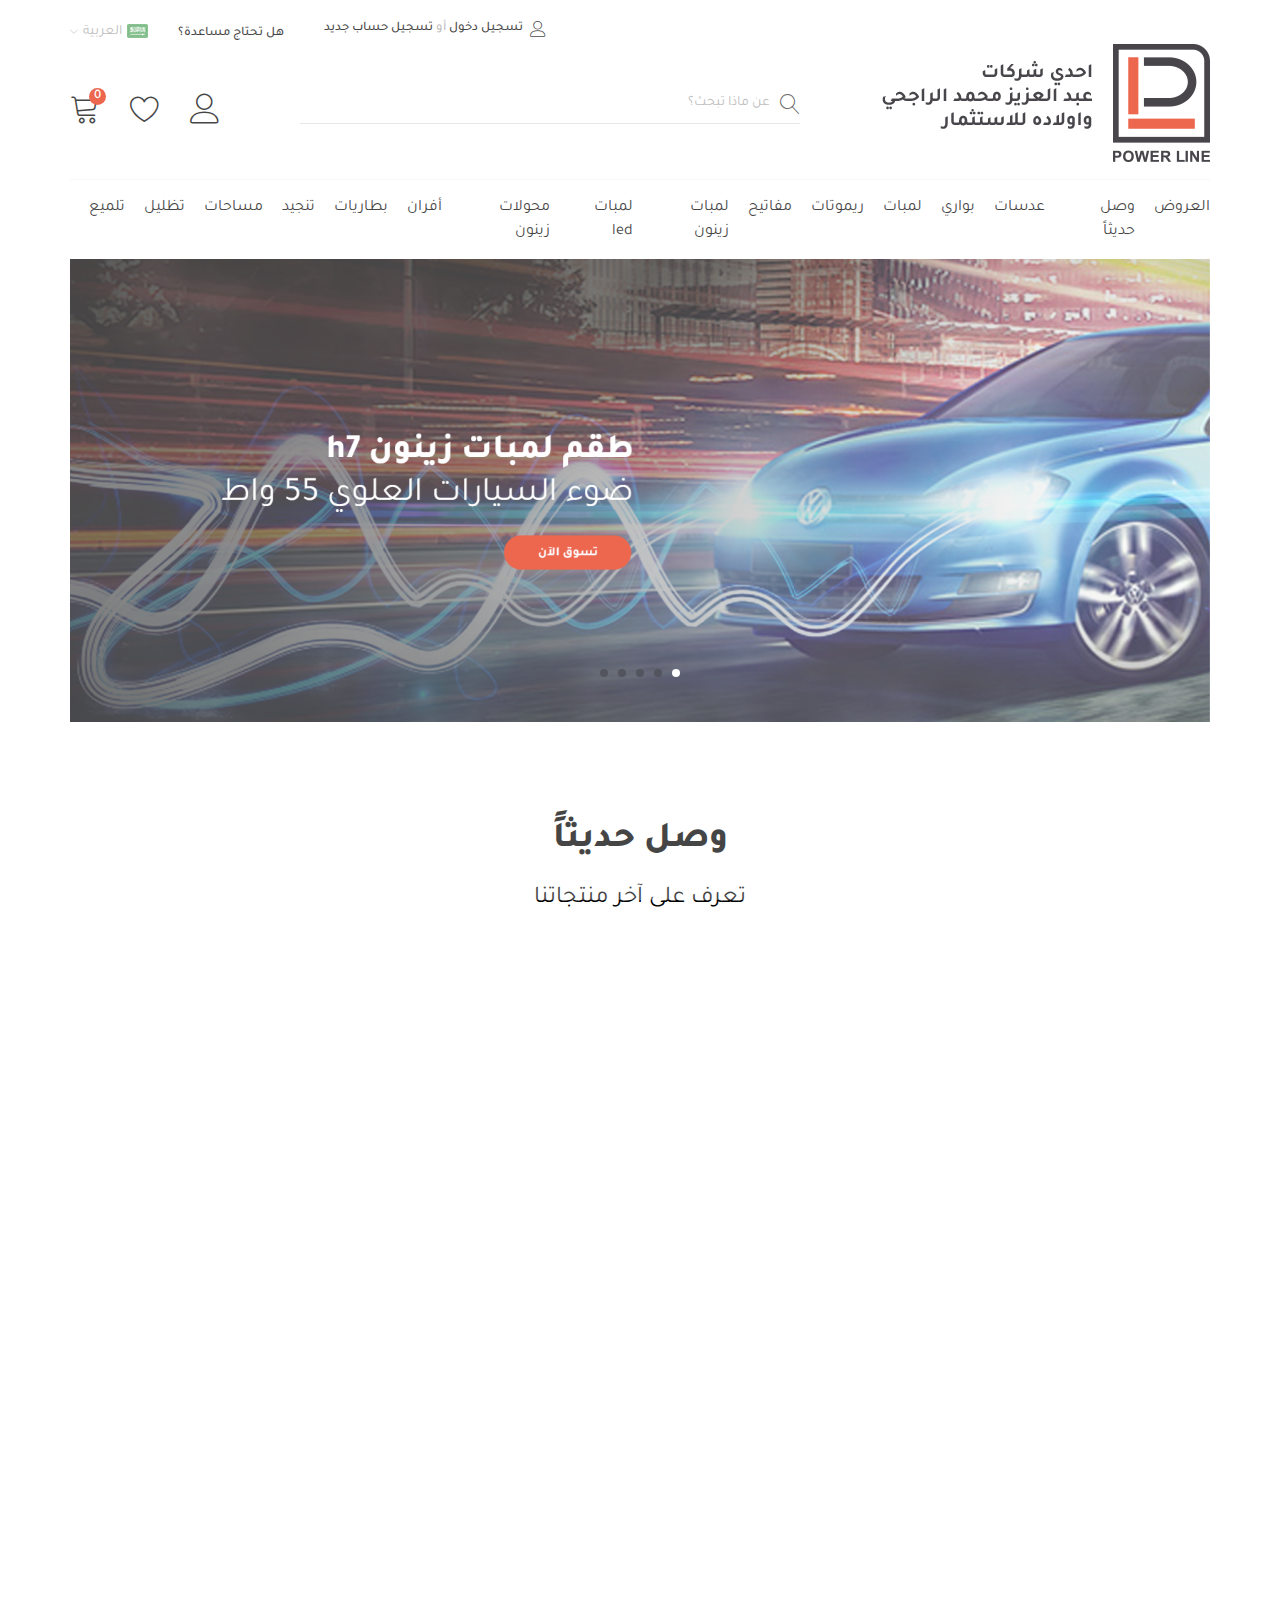
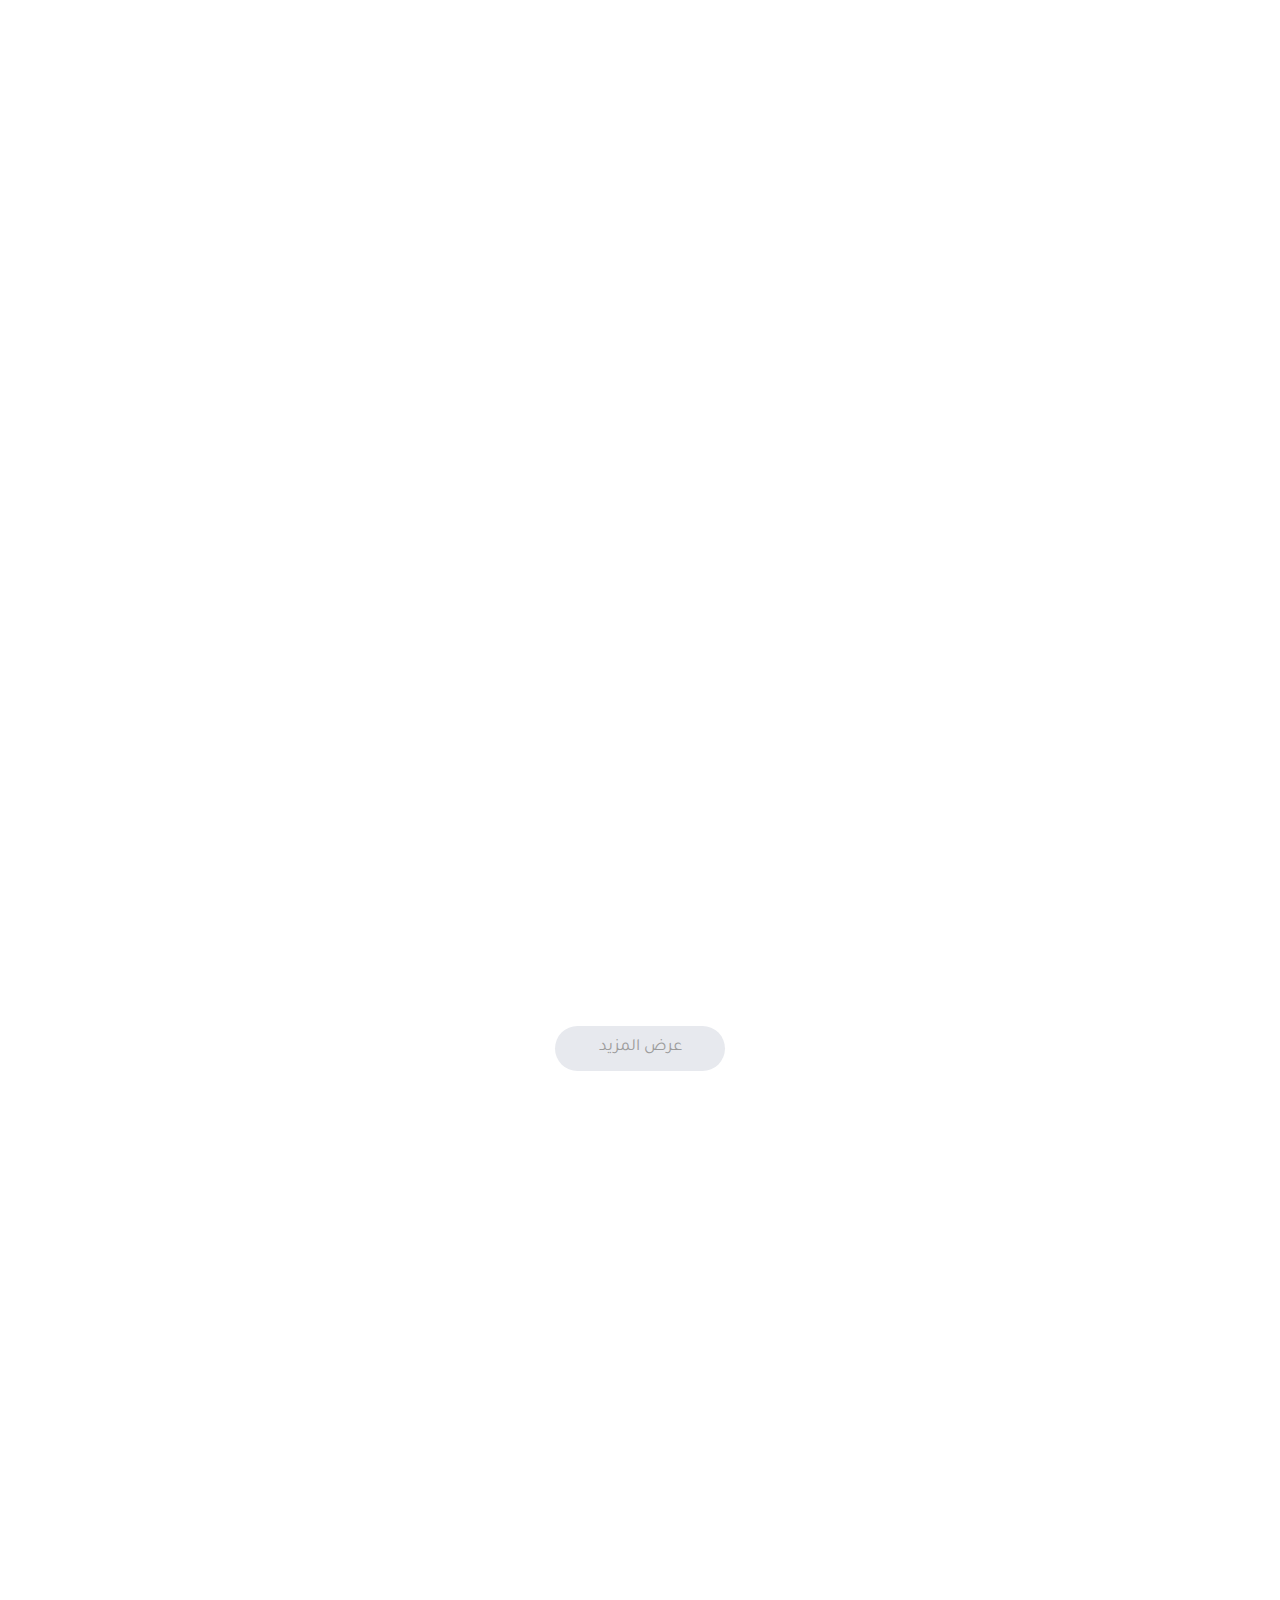
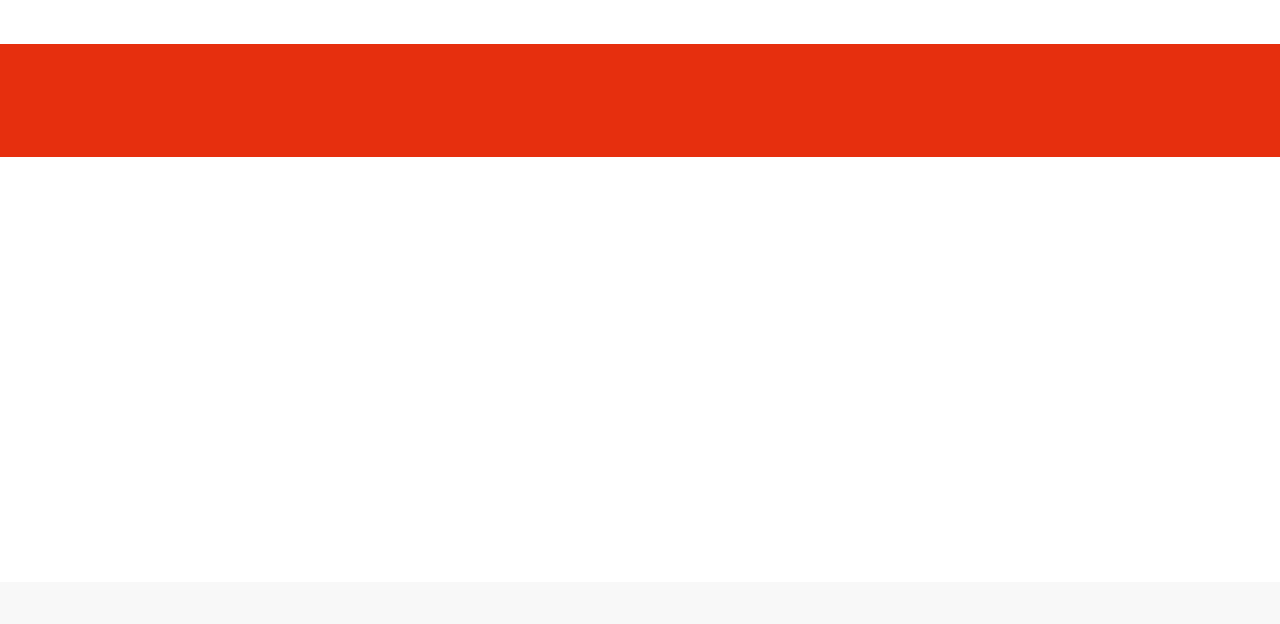
==== commit 835a2dbd: "Edit Number 1" ====
--- a/index.html
+++ b/index.html
@@ -657,7 +657,7 @@
     <!----------------------------------------- Page Overlay ------------------------------------>
     <div class="loading-overlay">
         <div class="loading-overlay-img">
-            <img src="images/logo/logo.png">
+            <img src="images/logo/preloader.png">
         </div>
     </div>
 
--- a/css/main.css
+++ b/css/main.css
@@ -273,12 +273,13 @@
     display: flex;
     flex-direction: row;
     align-items: center;
-    border-bottom: 1px solid #dfdee3;
+    position: relative;
+    /* border-bottom: 1px solid #dfdee3; */
 }
 
 .search-bar .search-click {
-    width: 4%;
-    height: 40px;
+    position: absolute;
+    right: 0;
     background-color: transparent;
     outline: none;
     border: none;
@@ -287,13 +288,12 @@
     display: flex;
     flex-direction: column;
     justify-content: center;
-    margin-left: 4px;
     transition: all 0.4s ease-in-out;
 }
 
 html[dir=ltr] .search-bar .search-click {
-    margin-left: 0;
-    margin-right: 4px;
+    right: auto;
+    left: 0;
 }
 
 .search-bar .search-click:hover {
@@ -301,12 +301,25 @@
 }
 
 .search-bar .search-input {
-    width: 96%;
+    width: 100%;
     height: 40px;
     border: none;
     outline: none;
     font-family: "regular";
+    background-color: transparent;
     font-size: 16px;
+    padding-right: 30px;
+    border-bottom: 1px solid #dfdee3;
+    transition: all 0.4s ease-in-out;
+}
+
+html[dir=ltr] .search-bar .search-input {
+    padding-right: 0;
+    padding-left: 30px;
+}
+
+.search-bar .search-input:focus {
+    border-bottom: 1px solid #e62f0e;
 }
 
 .search-bar .search-input::placeholder {
@@ -961,13 +974,14 @@
     flex-direction: row;
     align-items: center;
     width: 100%;
-    border-bottom: 1px solid #dfdee3;
+    /* border-bottom: 1px solid #dfdee3; */
     margin-bottom: 25px;
+    position: relative;
 }
 
 .email-box .subscribe {
-    width: 6%;
-    height: 40px;
+    position: absolute;
+    right: 0;
     border: none;
     outline: none;
     background-color: transparent;
@@ -977,17 +991,36 @@
 }
 
 html[dir=ltr] .email-box .subscribe {
+    right: auto;
+    left: 0;
+}
+
+html[dir=ltr] .email-box .subscribe {
     margin-left: 0;
     margin-right: 10px;
 }
 
 .email-box .email-input {
-    width: 94%;
+    width: 100%;
+    height: 40px;
+    background-color: transparent;
+    padding-right: 30px;
     border: none;
+    border-bottom: 1px solid #dfdee3;
     outline: none;
     font-family: "regular";
     font-size: 16px;
     color: #000;
+    transition: all 0.4s ease-in-out;
+}
+
+html[dir=ltr] .email-box .email-input {
+    padding-right: 0;
+    padding-left: 30px;
+}
+
+.email-box .email-input:focus {
+    border-bottom: 1px solid #e62f0e;
 }
 
 .email-box .email-input::placeholder {
@@ -1141,7 +1174,7 @@
     cursor: pointer;
     display: none;
     z-index: 9999;
-    background-color: rgba(255, 255, 255, 0.9);
+    background-color: rgba(255, 255, 255, 0.98);
 }
 
 .overlay-box3 {
--- a/css/media.css
+++ b/css/media.css
@@ -23,16 +23,6 @@
         }
         html[dir=ltr] .user-tools .search-box {
             margin-right: 0;
-        }
-        .search-box .search-bar {
-            border-bottom: 1px solid #bbb;
-        }
-        .search-bar .search-click {
-            width: 8%;
-        }
-        .search-bar .search-input {
-            width: 92%;
-            background-color: transparent;
         }
         .search-bar .search-input::placeholder {
             color: #444;
@@ -473,13 +463,16 @@
     
     @media (max-width: 500px) {
         .header-content .logo {
-            width: 100%;
+            width: 120%;
+        }
+        .header-content .logo .logo-img {
+            max-width: 100%;
         }
         .user-tools .search-box {
             width: calc(100% - 10%);
         }
         .header-content .terms {
-            height: 60px;
+            height: 70px;
         }
         .terms .menu,
         .terms .search {
@@ -542,16 +535,6 @@
         }
         html[dir=ltr] .user-tools .search-box {
             margin-right: 0;
-        }
-        .search-box .search-bar {
-            border-bottom: 1px solid #bbb;
-        }
-        .search-bar .search-click {
-            width: 8%;
-        }
-        .search-bar .search-input {
-            width: 92%;
-            background-color: transparent;
         }
         .search-bar .search-input::placeholder {
             color: #444;
